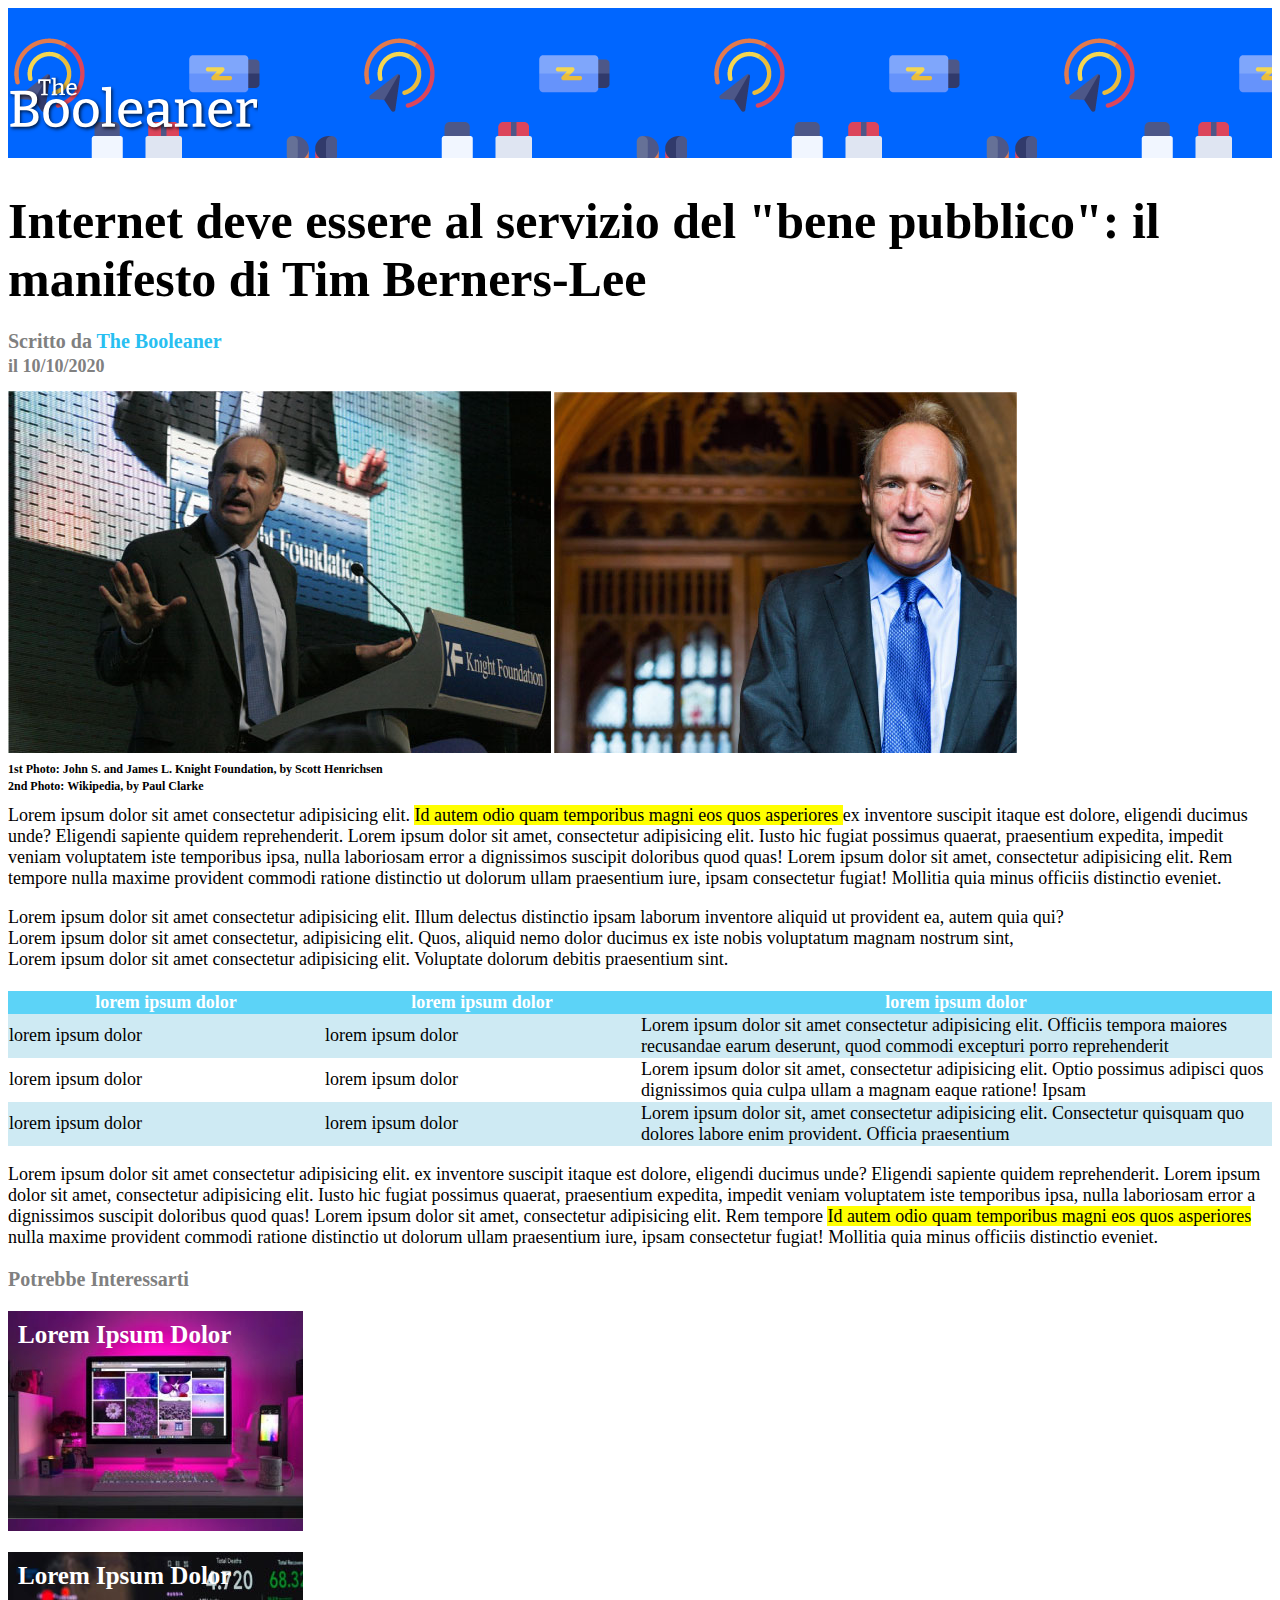
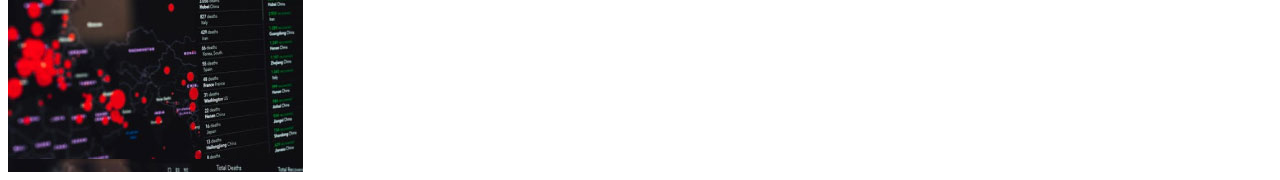
==== Bonus/index.html @ 0690f9b1 "Aggiunta bonus" ====
<!DOCTYPE html>
<html lang="en">
    <head>
        <meta charset="UTF-8">
        <meta http-equiv="X-UA-Compatible" content="IE=edge">
        <meta name="viewport" content="width=device-width, initial-scale=1.0">
        <title>Tim Berners Lee ed internet</title>

        <link rel="stylesheet" href="css/style.css">

    </head>
    <body>
        <header>
            <div id="booleaner"> </div>
        </header>


        <main>
            <section>
                <h1>Internet deve essere al servizio del "bene pubblico": il manifesto di Tim Berners-Lee</h1>
                <h3 class="intestazione">Scritto da <span>The Booleaner</span></h3>
                <h4 class="intestazione">il 10/10/2020</h4>

                <div id="Tim">
                    <img src="img/tim-1.jpg" alt="Tim-Berners-che-fa-segno-di-stare-calmi">
                    <img src="img/tim-2.jpg" alt="Tim-Berners-perplesso-ed-allegro-allo-stesso-tempo">
                    <h4>1st Photo: John S. and James L. Knight Foundation, by Scott Henrichsen</h4>
                    <h4>2nd Photo: Wikipedia, by Paul Clarke</h4>
                </div>

                <article>
                    <p>Lorem ipsum dolor sit amet consectetur adipisicing elit. <span id="giallo"> Id autem odio quam temporibus magni eos quos asperiores </span>ex inventore suscipit itaque est dolore, eligendi ducimus unde? Eligendi sapiente quidem reprehenderit. Lorem ipsum dolor sit amet, consectetur adipisicing elit. Iusto hic fugiat possimus quaerat, praesentium expedita, impedit veniam voluptatem iste temporibus ipsa, nulla laboriosam error a dignissimos suscipit doloribus quod quas! Lorem ipsum dolor sit amet, consectetur adipisicing elit. Rem tempore nulla maxime provident commodi ratione distinctio ut dolorum ullam praesentium iure, ipsam consectetur fugiat! Mollitia quia minus officiis distinctio eveniet.</p>
            
                    <li>Lorem ipsum dolor sit amet consectetur adipisicing elit. Illum delectus distinctio ipsam laborum inventore aliquid ut provident ea, autem quia qui?</li>
                    <li>Lorem ipsum dolor sit amet consectetur, adipisicing elit. Quos, aliquid nemo dolor ducimus ex iste nobis voluptatum magnam nostrum sint, </li>
                    <li>Lorem ipsum dolor sit amet consectetur adipisicing elit. Voluptate dolorum debitis praesentium sint.</li>
            
                    <br/>

                    <table>

                        <thead>
                            <tr id="headtable">
                                <th>lorem ipsum dolor</th>
                                <th>lorem ipsum dolor</th>
                                <th class="cellastretta">lorem ipsum dolor</th>
                            </tr>
                        </thead>

                        <tbody>
                            <tr class="celle_azzurre">
                                <td>lorem ipsum dolor</td>
                                <td>lorem ipsum dolor</td>
                                <td class="cellastretta">Lorem ipsum dolor sit amet consectetur adipisicing elit. Officiis tempora maiores recusandae earum deserunt, quod commodi excepturi porro reprehenderit </td>
                            </tr>

                            <tr>
                                <td>lorem ipsum dolor</td>
                                <td>lorem ipsum dolor</td>
                                <td class="cellastretta">Lorem ipsum dolor sit amet, consectetur adipisicing elit. Optio possimus adipisci quos dignissimos quia culpa ullam a magnam eaque ratione! Ipsam </td>
                            </tr>

                            <tr class="celle_azzurre">
                                <td>lorem ipsum dolor</td>
                                <td>lorem ipsum dolor</td>
                                <td class="cellastretta">Lorem ipsum dolor sit, amet consectetur adipisicing elit. Consectetur quisquam quo dolores labore enim provident. Officia praesentium </td>
                            </tr>

                        </tbody>

                    </table>

                    <p>Lorem ipsum dolor sit amet consectetur adipisicing elit. ex inventore suscipit itaque est dolore, eligendi ducimus unde? Eligendi sapiente quidem reprehenderit. Lorem ipsum dolor sit amet, consectetur adipisicing elit. Iusto hic fugiat possimus quaerat, praesentium expedita, impedit veniam voluptatem iste temporibus ipsa, nulla laboriosam error a dignissimos suscipit doloribus quod quas! Lorem ipsum dolor sit amet, consectetur adipisicing elit. Rem tempore <span id="giallo"> Id autem odio quam temporibus magni eos quos asperiores </span>nulla maxime provident commodi ratione distinctio ut dolorum ullam praesentium iure, ipsam consectetur fugiat! Mollitia quia minus officiis distinctio eveniet.</p>

                </article>

                

            </section>
            
        </main>

        <footer>
            <h3>Potrebbe Interessarti</h3>

            <div class="valori_immagini" id="consigliati_1">
                <strong>Lorem Ipsum Dolor</strong>
            </div>

            <br/>

            <div class="valori_immagini" id="consigliati_2">
                <strong>Lorem Ipsum Dolor</strong>
            </div>
        </footer>
    </body>
</html>
---- Bonus/css/style.css ----
body {
    font-size: 18px;
}
header {
    background-color: rgb(0, 102, 255);
    height: 150px;
    background-repeat: repeat;
    background-image: url(../img/pattern.png);
}

h1 {
    font-size: 50px;
}

h3 {
    color: gray;
    font-size: 20px;
}

h3 span {
    color: rgb(40, 191, 241);
}

#booleaner {
    background-image: url(../img/logo.svg);
    background-repeat: no-repeat;
    background-position: 50%;
    height: 200px;
    width: 250px;
}

.intestazione {
    color: gray;
    line-height: 1px;
}

#Tim {
    line-height: 1px;
    font-size: 12px;
}

#giallo {
    background-color: yellow;
}

#headtable{
    background-color: rgb(92, 211, 247);
    color: white;
}

table {
    border-spacing: 0px;
}

.celle_azzurre {
    background-color: rgb(206, 234, 243);
}

#consigliati_1 {
    background-image: url(../img/monitor.jpg);
}

#consigliati_2 {
    background-image: url(../img/graph.jpg);
}
.cellastretta {
    width: 50%;
}
.valori_immagini {
    width: 275px;
    height: 200px;
    color: white;
    font-size: 25px;
    padding: 10px;
}
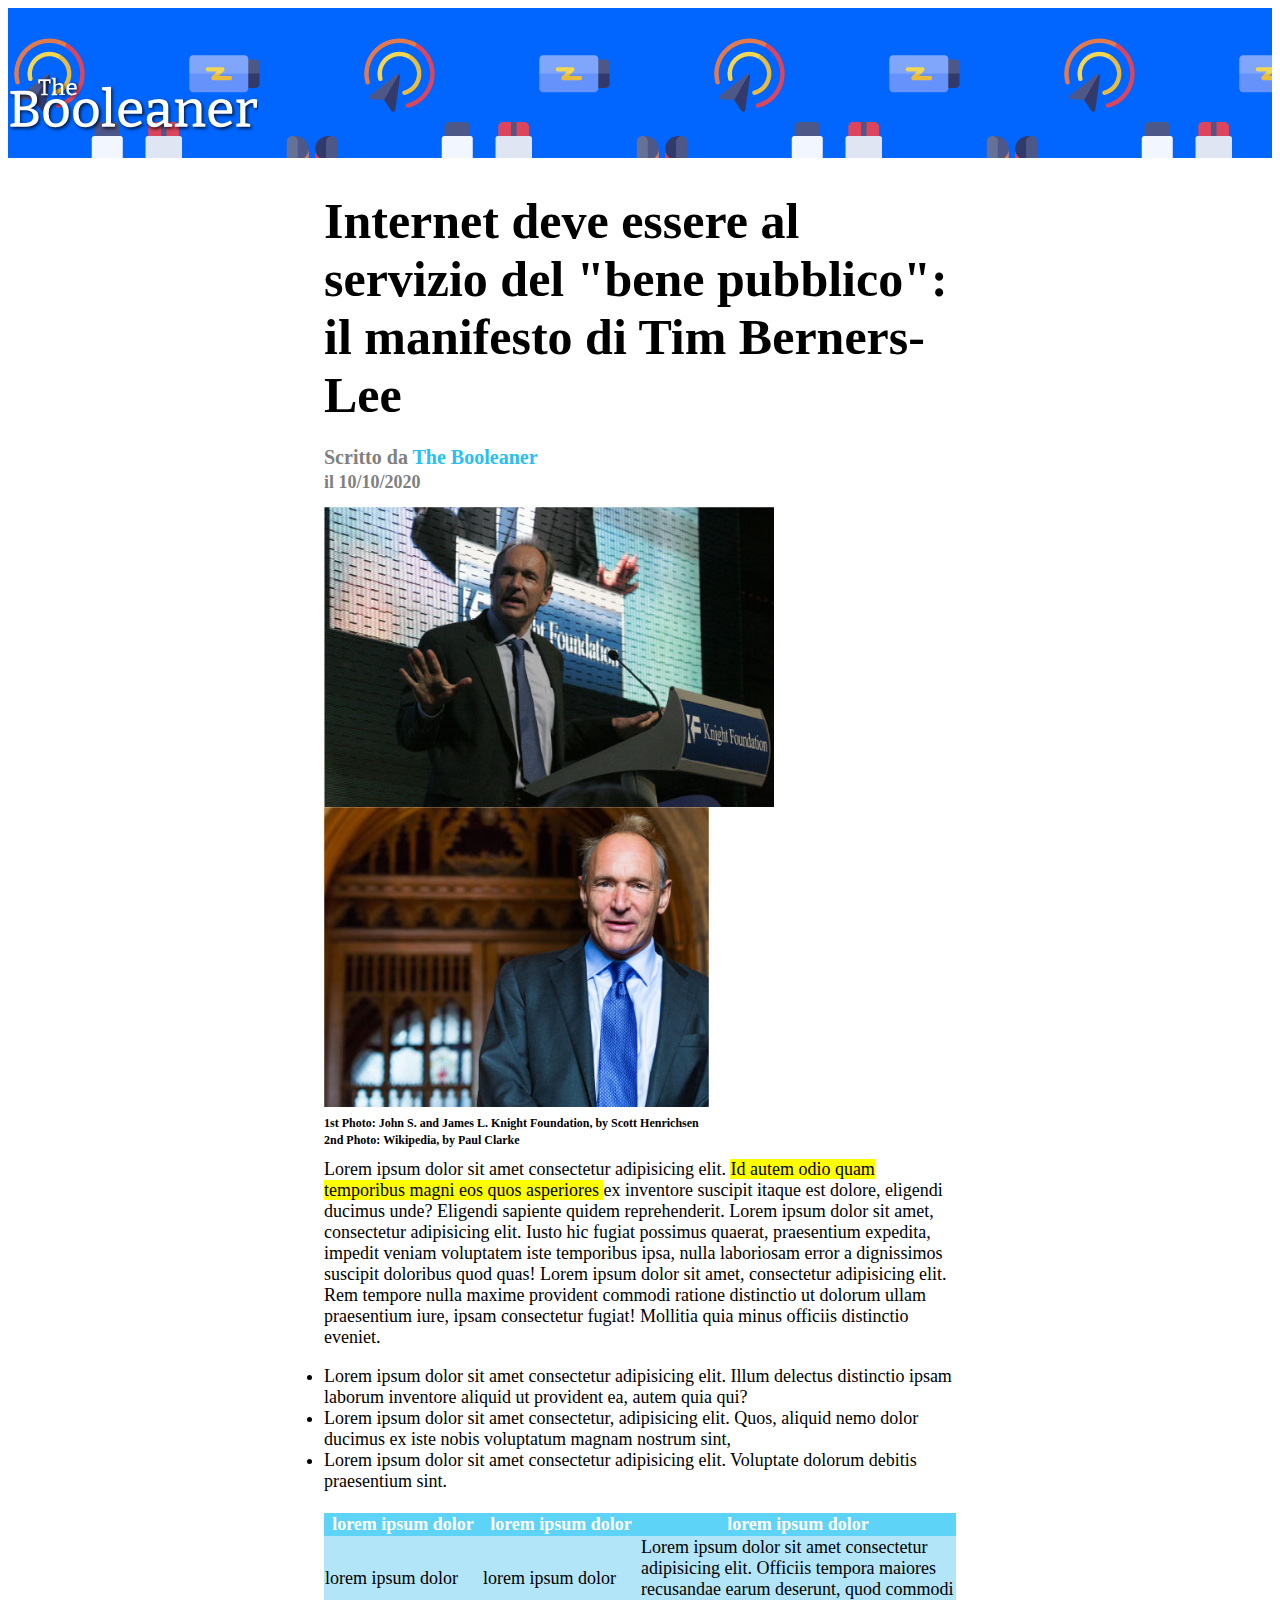
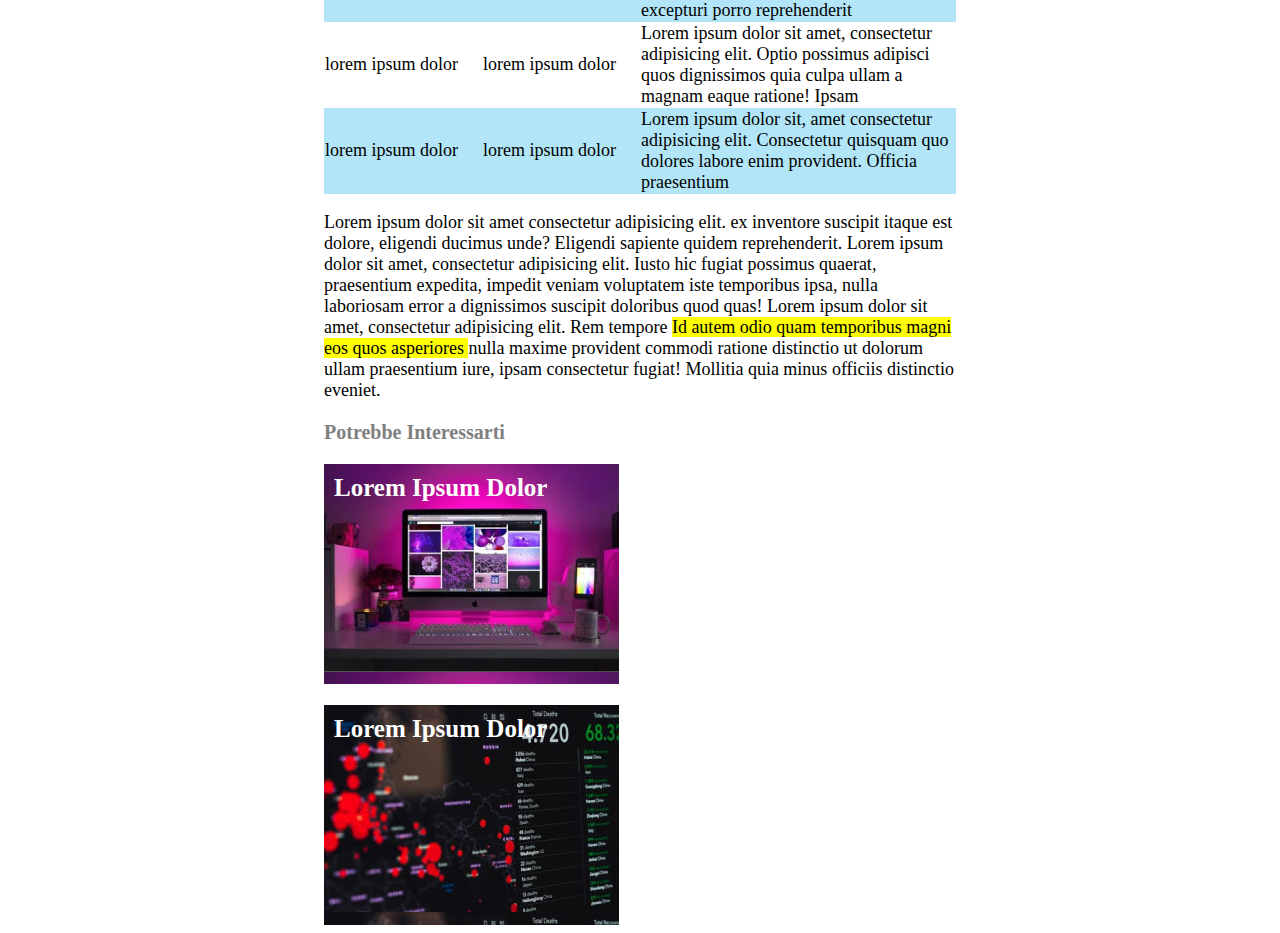
==== commit cd5df8e6: "bonus concluso" ====
--- a/Bonus/index.html
+++ b/Bonus/index.html
@@ -15,15 +15,15 @@
         </header>
 
 
-        <main>
+        <main class="bonus">
             <section>
                 <h1>Internet deve essere al servizio del "bene pubblico": il manifesto di Tim Berners-Lee</h1>
                 <h3 class="intestazione">Scritto da <span>The Booleaner</span></h3>
                 <h4 class="intestazione">il 10/10/2020</h4>
 
                 <div id="Tim">
-                    <img src="img/tim-1.jpg" alt="Tim-Berners-che-fa-segno-di-stare-calmi">
-                    <img src="img/tim-2.jpg" alt="Tim-Berners-perplesso-ed-allegro-allo-stesso-tempo">
+                    <img class="timbonus" src="img/tim-1.jpg" alt="Tim-Berners-che-fa-segno-di-stare-calmi">
+                    <img class="timbonus" src="img/tim-2.jpg" alt="Tim-Berners-perplesso-ed-allegro-allo-stesso-tempo">
                     <h4>1st Photo: John S. and James L. Knight Foundation, by Scott Henrichsen</h4>
                     <h4>2nd Photo: Wikipedia, by Paul Clarke</h4>
                 </div>
@@ -80,7 +80,7 @@
             
         </main>
 
-        <footer>
+        <footer class="bonus">
             <h3>Potrebbe Interessarti</h3>
 
             <div class="valori_immagini" id="consigliati_1">
--- a/Bonus/css/style.css
+++ b/Bonus/css/style.css
@@ -34,6 +34,10 @@
     line-height: 1px;
 }
 
+.timbonus {
+    width: auto;
+    height: 300px;
+}
 #Tim {
     line-height: 1px;
     font-size: 12px;
@@ -53,7 +57,7 @@
 }
 
 .celle_azzurre {
-    background-color: rgb(206, 234, 243);
+    background-color: rgb(177, 229, 247);
 }
 
 #consigliati_1 {
@@ -73,3 +77,7 @@
     font-size: 25px;
     padding: 10px;
 }
+.bonus {
+    width: 50%;
+    margin: auto;
+}